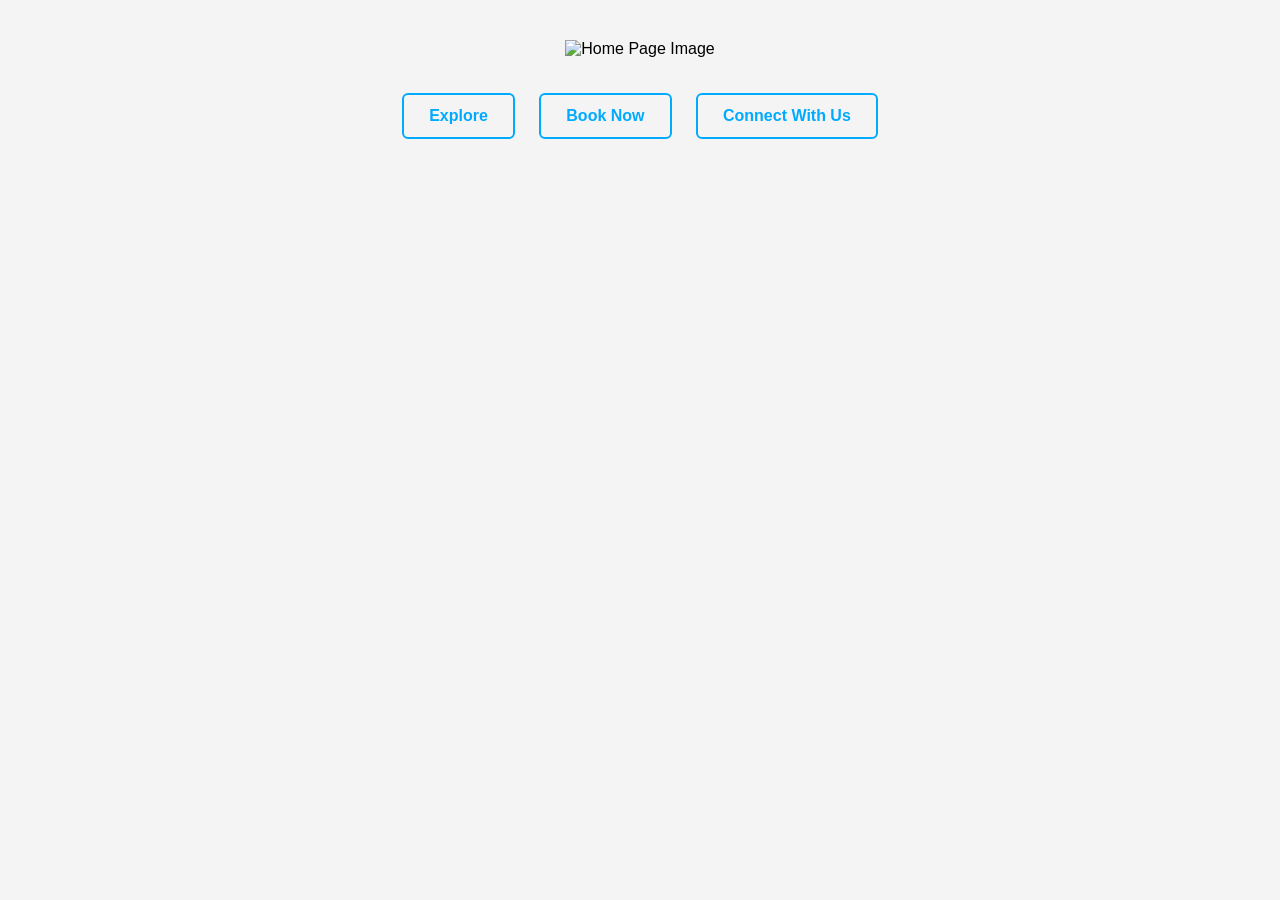
==== index.html @ 93ea46b0 "Add files via upload" ====
<!DOCTYPE html>
<html lang="en">
<head>
  <meta charset="UTF-8">
  <meta name="viewport" content="width=device-width, initial-scale=1.0">
  <title>Home</title>
  <link rel="stylesheet" href="style.css">
</head>
<body>

  <div class="home-container">
    <!-- Your first page image (logo or home design) -->
    <img src="page1.png" alt="Home Page Image" class="home-image">

    <div class="button-group">
      <a href="explore.html" class="btn">Explore</a>
      <a href="#" class="btn">Book Now</a>
      <a href="connect.html" class="btn">Connect With Us</a>
    </div>
  </div>

</body>
</html>
---- style.css ----
body {
  margin: 0;
  font-family: Arial, sans-serif;
  background: #f4f4f4;
  text-align: center;
}

.home-container {
  margin-top: 40px;
}

.home-image {
  width: 200px;
  height: auto;
}

.button-group {
  margin-top: 25px;
}

.btn {
  display: inline-block;
  margin: 10px;
  padding: 12px 25px;
  text-decoration: none;
  border-radius: 6px;
  font-weight: bold;
  transition: 0.3s;
}

.btn {
  background: oceanblue;
  color: #00aaff;
  border: 2px solid #00aaff;
}

.btn:hover {
  background: #00aaff;
  color: black;
}

.btn:hover {
  background: #0056b3;
  color: white;
}

/* Page layout */
.page {
  padding: 40px;
}

.page-image {
  width: 250px;
  height: auto;
}

/* Back button */
.back {
  margin-top: 20px;
}
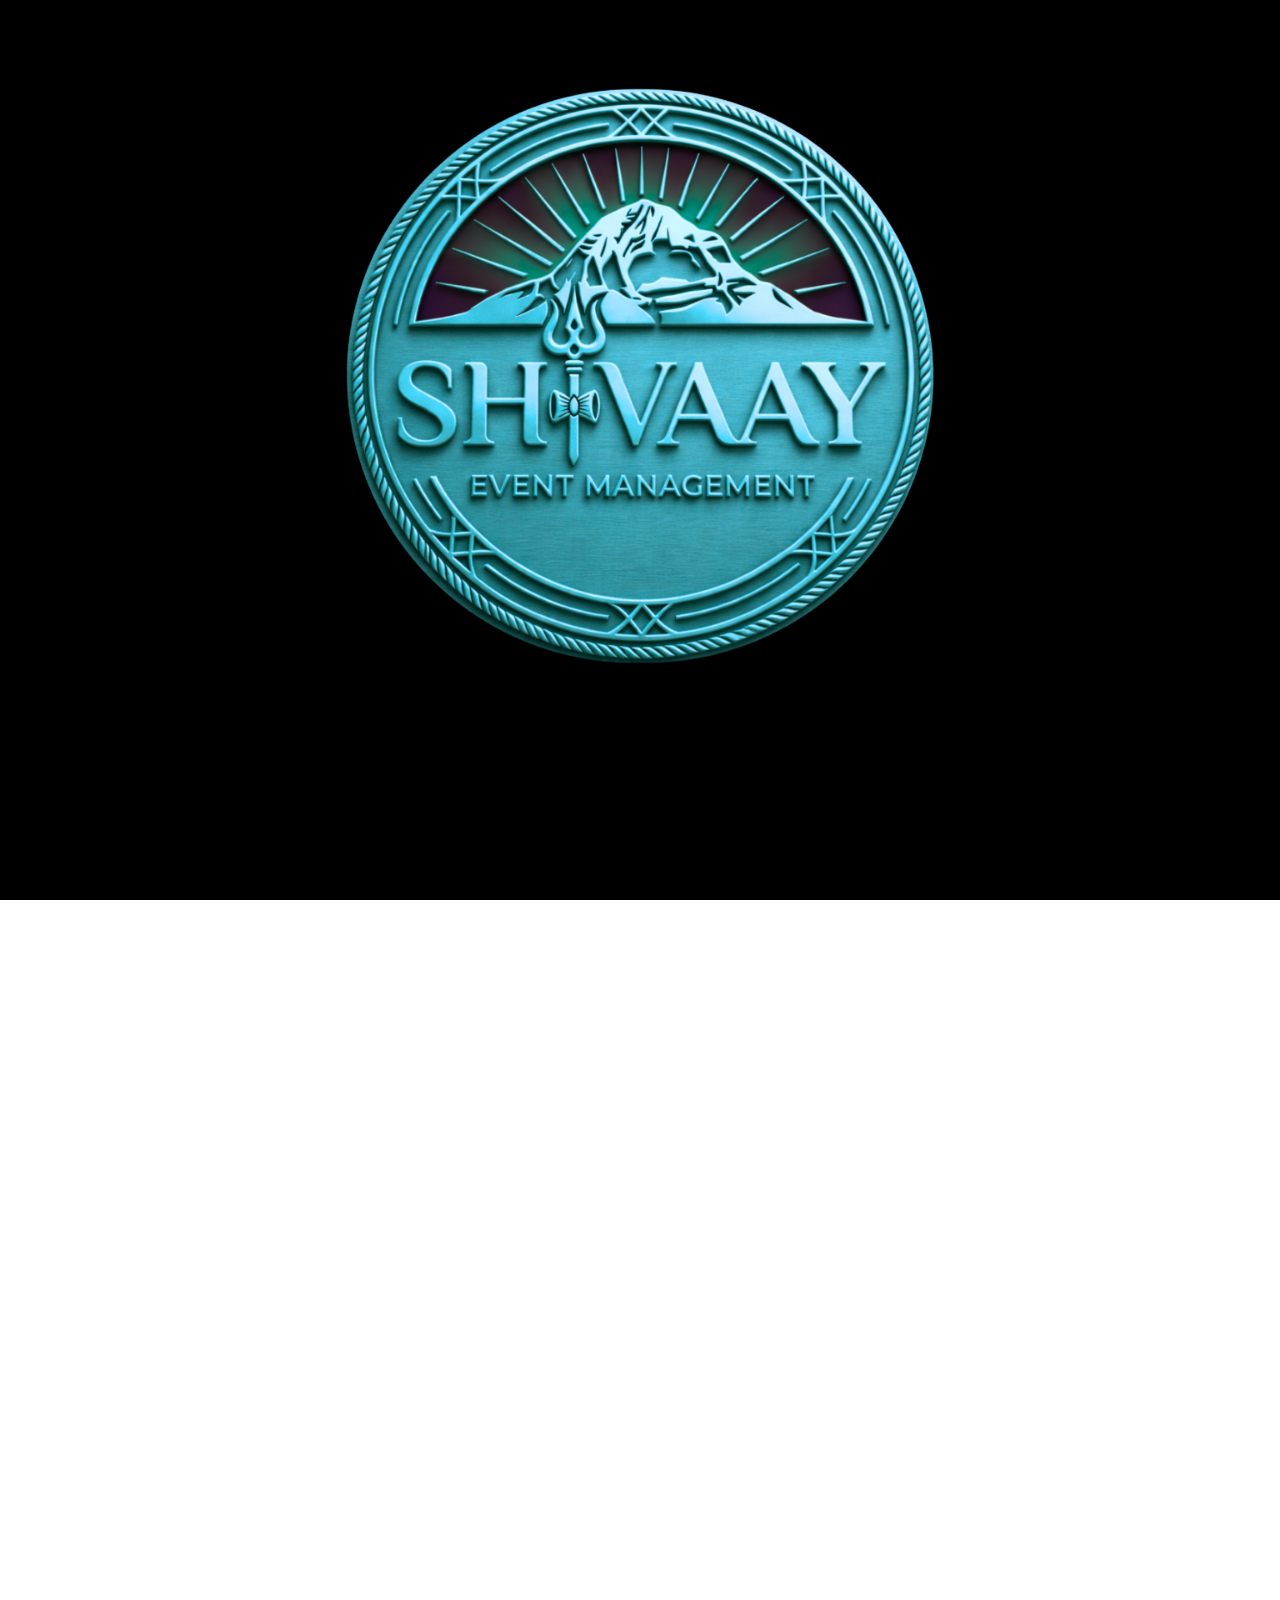
==== commit 79199f85: "Add files via upload" ====
--- a/index.html
+++ b/index.html
@@ -3,20 +3,71 @@
 <head>
   <meta charset="UTF-8">
   <meta name="viewport" content="width=device-width, initial-scale=1.0">
-  <title>Home</title>
-  <link rel="stylesheet" href="style.css">
+  <title>Full Screen Pages</title>
+  <style>
+    /* Reset default margins */
+    * {
+      margin: 0;
+      padding: 0;
+      box-sizing: border-box;
+    }
+
+    html, body {
+      height: 100%;
+      overflow-x: hidden;
+      scroll-behavior: smooth; /* smooth scrolling */
+    }
+
+    /* Each page takes full viewport */
+    .page {
+      width: 100vw;
+      height: 100vh;
+      display: flex;
+      justify-content: center;
+      align-items: center;
+    }
+
+    /* Image style */
+    .page img {
+      width: 100%;
+      height: 100%;
+      object-fit: cover; /* fills screen without stretching */
+      display: block;
+    }
+
+    /* Optional: smooth scroll snapping */
+    body {
+      scroll-snap-type: y mandatory;
+    }
+
+    .page {
+      scroll-snap-align: start;
+    }
+
+    /* Mobile adjustments */
+    @media only screen and (max-width: 768px) {
+      .page img {
+        width: 100%;
+        height: auto;
+      }
+    }
+  </style>
 </head>
 <body>
 
-  <div class="home-container">
-    <!-- Your first page image (logo or home design) -->
-    <img src="page1.png" alt="Home Page Image" class="home-image">
+  <!-- Page 1 -->
+  <div class="page">
+    <img src="page1.png" alt="Page 1">
+  </div>
 
-    <div class="button-group">
-      <a href="explore.html" class="btn">Explore</a>
-      <a href="#" class="btn">Book Now</a>
-      <a href="connect.html" class="btn">Connect With Us</a>
-    </div>
+  <!-- Page 2 -->
+  <div class="page">
+    <img src="page2.png" alt="Page 2">
+  </div>
+
+  <!-- Page 3 -->
+  <div class="page">
+    <img src="page3.png" alt="Page 3">
   </div>
 
 </body>
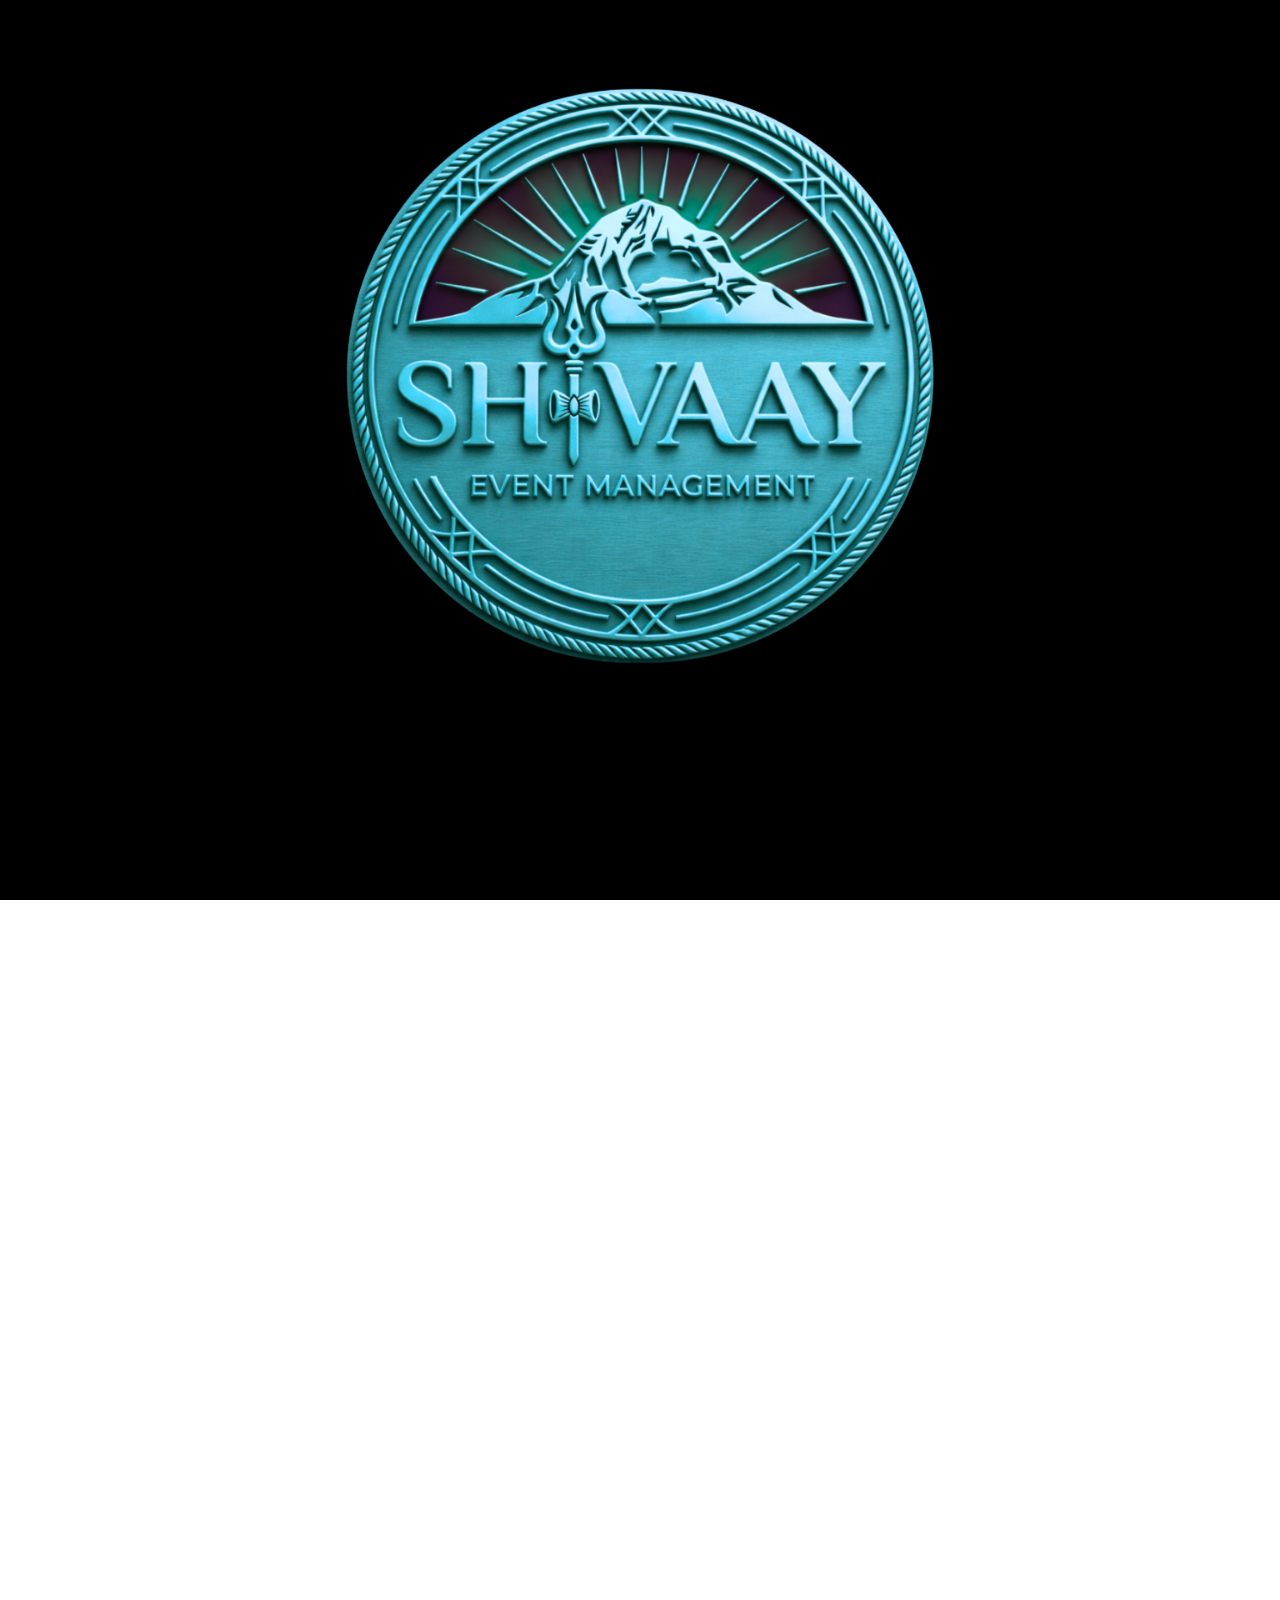
==== commit ce0e1c88: "Add files via upload" ====
--- a/index.html
+++ b/index.html
@@ -1,6 +1,6 @@
 <!DOCTYPE html>
 <html lang="en">
-<head>
+<<meta name="viewport" content="width=device-width, initial-scale=1.0">>
   <meta charset="UTF-8">
   <meta name="viewport" content="width=device-width, initial-scale=1.0">
   <title>Full Screen Pages</title>
